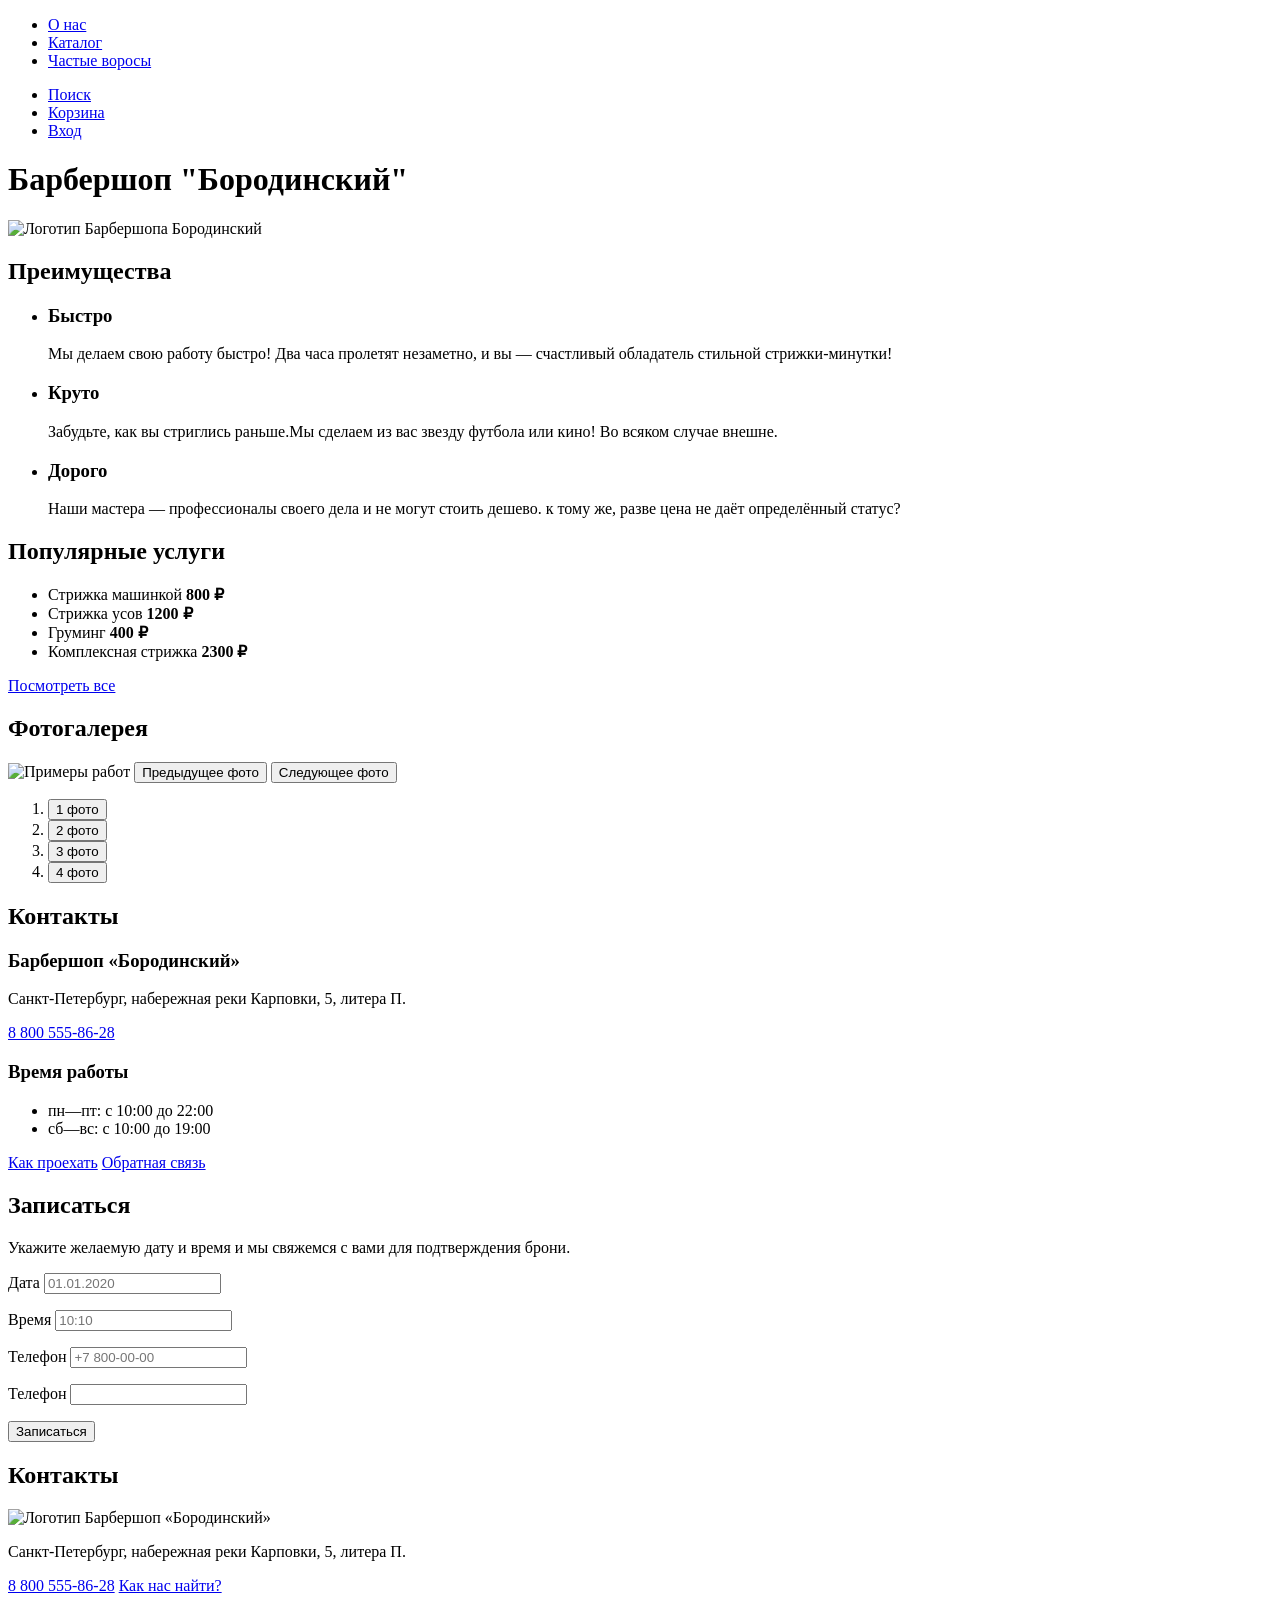
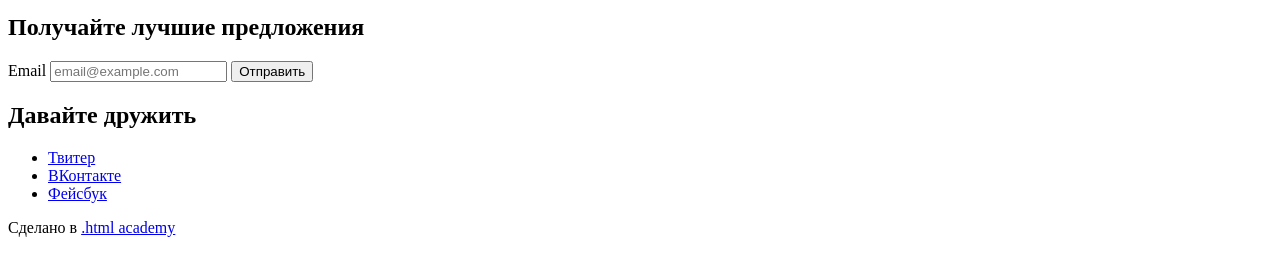
==== index.html @ afe4bad6 "Разметка футера" ====
<!DOCTYPE html>
<html lang="ru">
<head>
    <meta charset="UTF-8">
    <meta name="viewport" content="width=device-width, initial-scale=1.0">
    <title>Барбершоп "Бородинский"</title>
</head>
<body>
    <header class="page-header">
        <nav class="navigation">
            <ul class="navigation-list">
               <li class="navigation-item">
                <a class="navigation-link" href="about.html">О нас</a>
               </li>
                <li class="navigation-item">
                <a class="navigation-link" href="catalog.html">Каталог</a>
               </li>
                <li class="navigation-item">
                <a class="navigation-link" href="faq.html">Частые воросы</a>
               </li>
            </ul>
             <ul class="navigation-list navigation-user">
               <li class="navigation-item">
                <a class="navigation-link" href="#">
                    <span class="visually-hidden">Поиск
                        </span>
                    </a>
               </li>
                <li class="navigation-item">
                <a class="navigation-link" href="#">
                    <span class="visually-hidden">Корзина</span></a>
               </li>
                <li class="navigation-item">
                <a class="navigation-link" href="#">Вход</a>
               </li>
            </ul>
        </nav>

    </header>

    <main class="main-index">
        <h1 class="visually-hidden">Барбершоп "Бородинский"</h1>
        <img src="" alt="Логотип Барбершопа Бородинский" class="logo">
        <sectin class="advantages">
            <h2 class="visually-hidden">Преимущества</h2>
            <ul class="adventages-list">
                <li class="adventages-item">
                    <h3 class="adventages-title">Быстро</h3>
                    <p class="adventages-description">Мы делаем свою работу быстро! Два часа пролетят незаметно, и вы — счастливый обладатель стильной стрижки-минутки!</p>
                </li>
                <li class="adventages-item">
                    <h3 class="adventages-title">Круто</h3>
                    <p class="adventages-description">Забудьте, как вы стриглись раньше.Мы сделаем из вас звезду футбола или кино! Во всяком случае внешне.</p>
                </li>
                <li class="adventages-item">
                    <h3 class="adventages-title">Дорого</h3>
                    <p class="adventages-description">Наши мастера — профессионалы своего дела и не могут стоить дешево. к тому же, разве цена не даёт определённый статус?</p>
                </li>
            </ul>
        </sectin>
        <section class="servise">
            <h2 class="servise-title">Популярные услуги</h2>
            <ul class="servise-list">
                <li class="servise-item">
                    <span class="servis-name">Стрижка машинкой</span>
                    <b class="servise-prise">800 ₽</b>
                </li>
                 <li class="servise-item">
                    <span class="servis-name">Стрижка усов</span>
                    <b class="servise-prise">1200 ₽</b>
                </li>
                 <li class="servise-item">
                    <span class="servis-name">Груминг</span>
                    <b class="servise-prise">400 ₽</b>
                </li>
                 <li class="servise-item">
                    <span class="servis-name">Комплексная стрижка</span>
                    <b class="servise-prise">2300 ₽</b>
                </li>
            </ul>
            <a href="#" class="button button-all">Посмотреть все</a> 
        </section>
        <section class="galery">
            <h2 class="galery-title">Фотогалерея</h2>
            <img src="" alt="Примеры работ" class="slider-image">
            <button class="slider-button slider-prev" type="button">
                <span class="visually-hidden">Предыдущее фото</span>
            </button>
            <button class="slider-button slider-туче" type="button">
                <span class="visually-hidden">Следующее фото</span>
            </button>
            <ol class="slider-paginarion">
                <li class="slider-pagination-item">
                <button class="slider-pagination-button slider-pagination-button-current" type="button">
                    <span class="visualy-hidden">1 фото</span>
                </button> 
                </li>
                 <li class="slider-pagination-item">
                <button class="slider-pagination-button" type="button">
                    <span class="visualy-hidden">2 фото</span>
                </button> 
                </li>
                 <li class="slider-pagination-item">
                <button class="slider-pagination-button" type="button">
                    <span class="visualy-hidden">3 фото</span>
                </button> 
                </li>
                 <li class="slider-pagination-item">
                <button class="slider-pagination-button" type="button">
                    <span class="visualy-hidden">4 фото</span>
                </button> 
                </li>
            </ol>
        </section>
        <sectiom class="contacts">
            <h2 class="contacts-title">Контакты</h2>
            <h3 class="contact-subtitle">Барбершоп «Бородинский»</h3>
            <adress class="contacts-adress">
            <p class="contacts-adress-text">Санкт-Петербург, набережная реки Карповки, 5, литера П.</p>
            <a href="tel:88005558628" class="contacts-phone">8 800 555-86-28</a>
            </adress>
            <h3 class="contacts-subtitle">Время работы</h3>
            <ul class="contacts-schedule">
                <li class="contacts-schedule-item">пн—пт: с 10:00 до 22:00</li>
                <li class="contacts-schedule-item">сб—вс: с 10:00 до 19:00</li>
            </ul>
            <a href="#" class="button">Как проехать</a>
            <a href="#" class="button button-feedbeck">Обратная связь</a>
        </sectiom>
        <secrion class="appointment">
            <h2 class="appointment-title">Записаться</h2>
            <p>Укажите желаемую дату и время и мы свяжемся с вами для подтверждения брони.</p>
            <form action="https://echo.htmlacademy.ru/" class="appointment-form" method="post">
                <p class="appointment-form-date">
                <label for="appointment-date">Дата</label>
                    <input type="text" id="appointment-date" name="appointment-date" placeholder="01.01.2020">
               </p>
                <p class="appointment-form-time">
                <label for="appointment-time">Время</label>
                    <input type="text" id="appointment-time" name="appointment-time" placeholder="10:10">
               </p>
                <p class="appointment-form-phone">
                <label for="appointment-phone">Телефон</label>
                    <input type="text" id="appointment-phone" name="appointment-phone" placeholder="+7 800-00-00">
               </p>
               <p class="appointment-form-name">
                <label for="appointment-name">Телефон</label>
                    <input type="text" id="appointment-name" name="appointment-name">
               </p>
                    <button class="button" tipe="submit">Записаться</button>
            </form>
        </secrion>
    </main>
    <footer class="page-footer">
        <section class="footer-contacts">
            <h2 class="visually-hidden">Контакты</h2>
            <img src="" alt="Логотип Барбершоп «Бородинский»" class="footer-contacts-logo">
             <adress class="footer-contacts-adress">
            <p class="footer-contacts-adress-text">Санкт-Петербург, набережная реки Карповки, 5, литера П.</p>
            <a href="tel:88005558628" class="footer-contacts-phone">8 800 555-86-28</a>
            </adress>
            <a href="#" class="footer-contacts-map-link">Как нас найти?</a>
        </section>
        <section class="newsletter">
            <h2 class="page-footer-title">Получайте лучшие предложения</h2>
            <form action="https://echo.htmlacademy.ru/" class="newsletter-form" method="post">
                <label class="newsletter-email">Email</label>
                <input type="email" class="field" placeholder="email@example.com" name="newsletter-email" id="newsletter-email" required>
                <button class="button newsletter-button" type="submit">
                    <span class="visualy-hidden">Отправить</span>
                </button> 
            </form>
        </section>
        <section class="footer-social">
            <h2 class="page-footer-title">Давайте дружить</h2>
            <ul class="footer-social-list">
                <li class="footer-social-item">
                    <a href="https://twitter.com/htmlacademy_ru" class="button">
                        <span class="visually-hidden">Твитер</span>
                    </a>
                </li>
                 <li class="footer-social-item">
                    <a href="https://vk.com/htmlacademy" class="button">
                        <span class="visually-hidden">ВКонтакте</span>
                    </a>
                </li>
                 <li class="footer-social-item">
                    <a href="https://www.facebook.com/htmlacademy" class="button">
                        <span class="visually-hidden">Фейсбук</span>
                    </a>
                </li>
            </ul>
            <p class="about-text"> Сделано в <a class="htmlacademy-link" href="https://htmlacademy.ru">.html academy</a></p>
        </section>
    </footer>
    
</body>
</html>
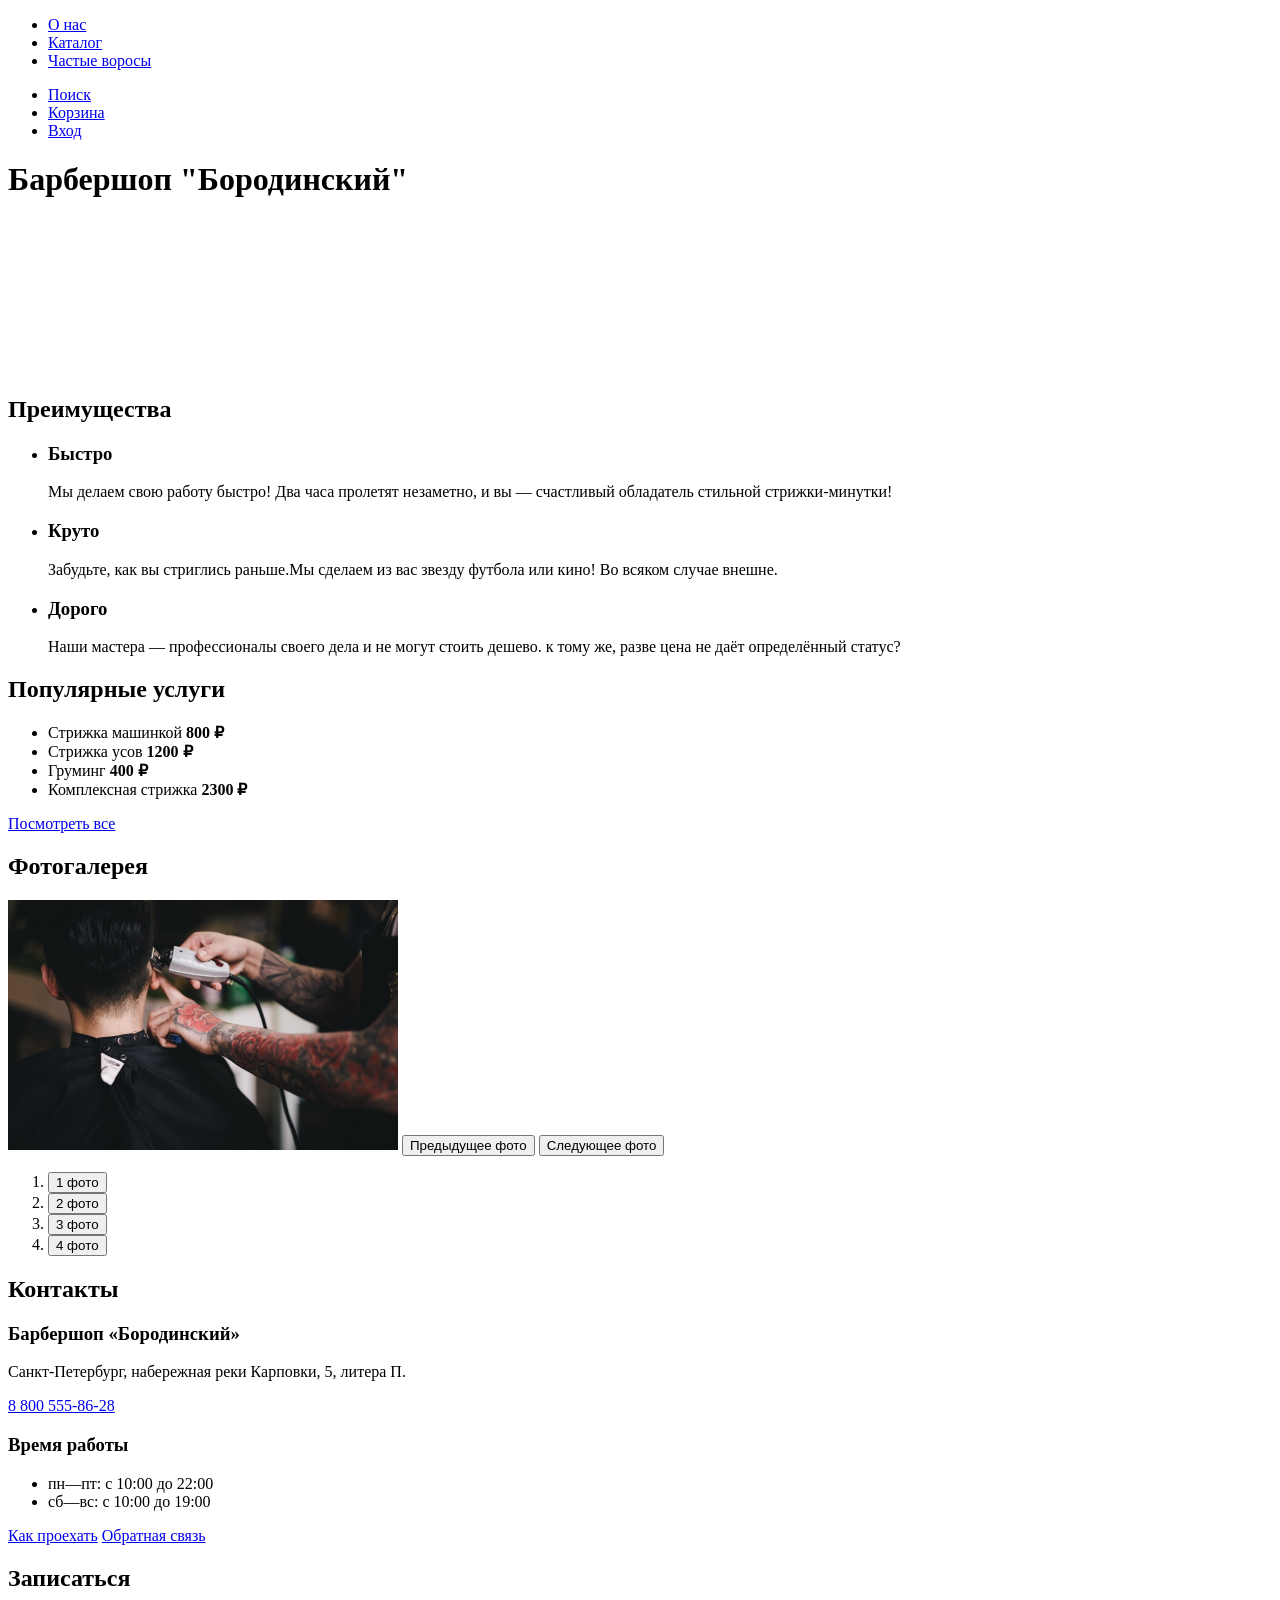
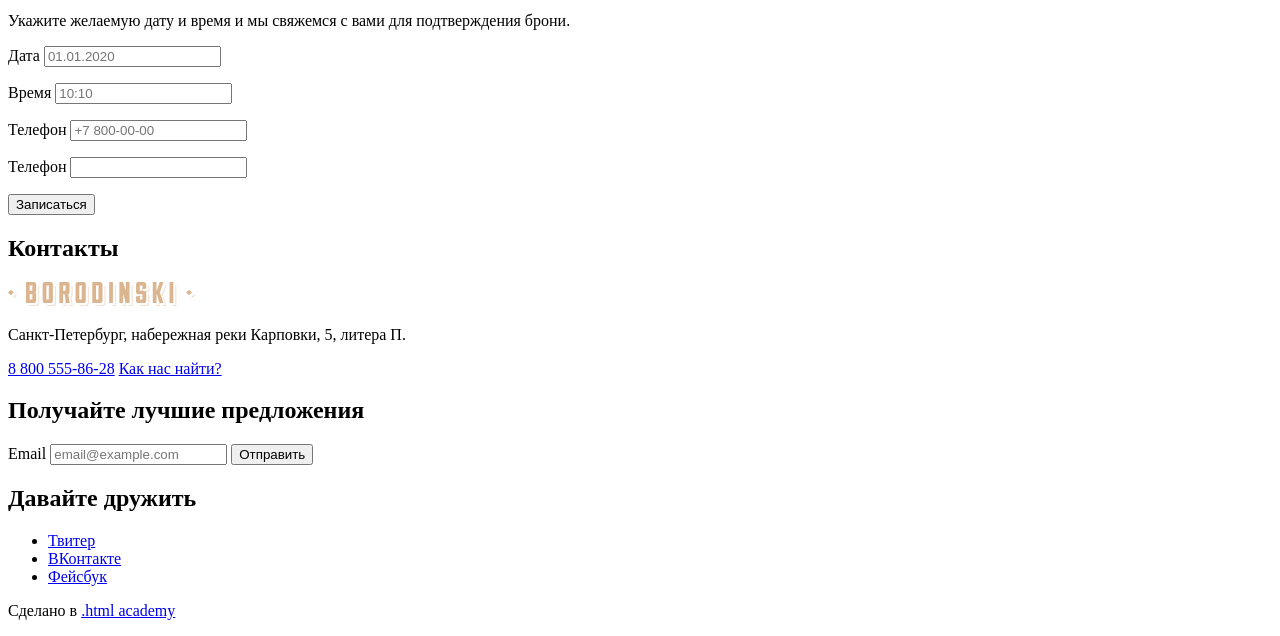
==== commit ce214d74: "Добавление изображений" ====
--- a/index.html
+++ b/index.html
@@ -1,198 +1,270 @@
-<!DOCTYPE html>
+<!doctype html>
 <html lang="ru">
-<head>
-    <meta charset="UTF-8">
-    <meta name="viewport" content="width=device-width, initial-scale=1.0">
+  <head>
+    <meta charset="UTF-8" />
+    <meta name="viewport" content="width=device-width, initial-scale=1.0" />
     <title>Барбершоп "Бородинский"</title>
-</head>
-<body>
+  </head>
+  <body>
     <header class="page-header">
-        <nav class="navigation">
-            <ul class="navigation-list">
-               <li class="navigation-item">
-                <a class="navigation-link" href="about.html">О нас</a>
-               </li>
-                <li class="navigation-item">
-                <a class="navigation-link" href="catalog.html">Каталог</a>
-               </li>
-                <li class="navigation-item">
-                <a class="navigation-link" href="faq.html">Частые воросы</a>
-               </li>
-            </ul>
-             <ul class="navigation-list navigation-user">
-               <li class="navigation-item">
-                <a class="navigation-link" href="#">
-                    <span class="visually-hidden">Поиск
-                        </span>
-                    </a>
-               </li>
-                <li class="navigation-item">
-                <a class="navigation-link" href="#">
-                    <span class="visually-hidden">Корзина</span></a>
-               </li>
-                <li class="navigation-item">
-                <a class="navigation-link" href="#">Вход</a>
-               </li>
-            </ul>
-        </nav>
-
+      <nav class="navigation">
+        <ul class="navigation-list">
+          <li class="navigation-item">
+            <a class="navigation-link" href="about.html">О нас</a>
+          </li>
+          <li class="navigation-item">
+            <a class="navigation-link" href="catalog.html">Каталог</a>
+          </li>
+          <li class="navigation-item">
+            <a class="navigation-link" href="faq.html">Частые воросы</a>
+          </li>
+        </ul>
+        <ul class="navigation-list navigation-user">
+          <li class="navigation-item">
+            <a class="navigation-link" href="#">
+              <span class="visually-hidden">Поиск </span>
+            </a>
+          </li>
+          <li class="navigation-item">
+            <a class="navigation-link" href="#">
+              <span class="visually-hidden">Корзина</span></a
+            >
+          </li>
+          <li class="navigation-item">
+            <a class="navigation-link" href="#">Вход</a>
+          </li>
+        </ul>
+      </nav>
     </header>
 
     <main class="main-index">
-        <h1 class="visually-hidden">Барбершоп "Бородинский"</h1>
-        <img src="" alt="Логотип Барбершопа Бородинский" class="logo">
-        <sectin class="advantages">
-            <h2 class="visually-hidden">Преимущества</h2>
-            <ul class="adventages-list">
-                <li class="adventages-item">
-                    <h3 class="adventages-title">Быстро</h3>
-                    <p class="adventages-description">Мы делаем свою работу быстро! Два часа пролетят незаметно, и вы — счастливый обладатель стильной стрижки-минутки!</p>
-                </li>
-                <li class="adventages-item">
-                    <h3 class="adventages-title">Круто</h3>
-                    <p class="adventages-description">Забудьте, как вы стриглись раньше.Мы сделаем из вас звезду футбола или кино! Во всяком случае внешне.</p>
-                </li>
-                <li class="adventages-item">
-                    <h3 class="adventages-title">Дорого</h3>
-                    <p class="adventages-description">Наши мастера — профессионалы своего дела и не могут стоить дешево. к тому же, разве цена не даёт определённый статус?</p>
-                </li>
-            </ul>
-        </sectin>
-        <section class="servise">
-            <h2 class="servise-title">Популярные услуги</h2>
-            <ul class="servise-list">
-                <li class="servise-item">
-                    <span class="servis-name">Стрижка машинкой</span>
-                    <b class="servise-prise">800 ₽</b>
-                </li>
-                 <li class="servise-item">
-                    <span class="servis-name">Стрижка усов</span>
-                    <b class="servise-prise">1200 ₽</b>
-                </li>
-                 <li class="servise-item">
-                    <span class="servis-name">Груминг</span>
-                    <b class="servise-prise">400 ₽</b>
-                </li>
-                 <li class="servise-item">
-                    <span class="servis-name">Комплексная стрижка</span>
-                    <b class="servise-prise">2300 ₽</b>
-                </li>
-            </ul>
-            <a href="#" class="button button-all">Посмотреть все</a> 
-        </section>
-        <section class="galery">
-            <h2 class="galery-title">Фотогалерея</h2>
-            <img src="" alt="Примеры работ" class="slider-image">
-            <button class="slider-button slider-prev" type="button">
-                <span class="visually-hidden">Предыдущее фото</span>
-            </button>
-            <button class="slider-button slider-туче" type="button">
-                <span class="visually-hidden">Следующее фото</span>
-            </button>
-            <ol class="slider-paginarion">
-                <li class="slider-pagination-item">
-                <button class="slider-pagination-button slider-pagination-button-current" type="button">
-                    <span class="visualy-hidden">1 фото</span>
-                </button> 
-                </li>
-                 <li class="slider-pagination-item">
-                <button class="slider-pagination-button" type="button">
-                    <span class="visualy-hidden">2 фото</span>
-                </button> 
-                </li>
-                 <li class="slider-pagination-item">
-                <button class="slider-pagination-button" type="button">
-                    <span class="visualy-hidden">3 фото</span>
-                </button> 
-                </li>
-                 <li class="slider-pagination-item">
-                <button class="slider-pagination-button" type="button">
-                    <span class="visualy-hidden">4 фото</span>
-                </button> 
-                </li>
-            </ol>
-        </section>
-        <sectiom class="contacts">
-            <h2 class="contacts-title">Контакты</h2>
-            <h3 class="contact-subtitle">Барбершоп «Бородинский»</h3>
-            <adress class="contacts-adress">
-            <p class="contacts-adress-text">Санкт-Петербург, набережная реки Карповки, 5, литера П.</p>
-            <a href="tel:88005558628" class="contacts-phone">8 800 555-86-28</a>
-            </adress>
-            <h3 class="contacts-subtitle">Время работы</h3>
-            <ul class="contacts-schedule">
-                <li class="contacts-schedule-item">пн—пт: с 10:00 до 22:00</li>
-                <li class="contacts-schedule-item">сб—вс: с 10:00 до 19:00</li>
-            </ul>
-            <a href="#" class="button">Как проехать</a>
-            <a href="#" class="button button-feedbeck">Обратная связь</a>
-        </sectiom>
-        <secrion class="appointment">
-            <h2 class="appointment-title">Записаться</h2>
-            <p>Укажите желаемую дату и время и мы свяжемся с вами для подтверждения брони.</p>
-            <form action="https://echo.htmlacademy.ru/" class="appointment-form" method="post">
-                <p class="appointment-form-date">
-                <label for="appointment-date">Дата</label>
-                    <input type="text" id="appointment-date" name="appointment-date" placeholder="01.01.2020">
-               </p>
-                <p class="appointment-form-time">
-                <label for="appointment-time">Время</label>
-                    <input type="text" id="appointment-time" name="appointment-time" placeholder="10:10">
-               </p>
-                <p class="appointment-form-phone">
-                <label for="appointment-phone">Телефон</label>
-                    <input type="text" id="appointment-phone" name="appointment-phone" placeholder="+7 800-00-00">
-               </p>
-               <p class="appointment-form-name">
-                <label for="appointment-name">Телефон</label>
-                    <input type="text" id="appointment-name" name="appointment-name">
-               </p>
-                    <button class="button" tipe="submit">Записаться</button>
-            </form>
-        </secrion>
+      <h1 class="visually-hidden">Барбершоп "Бородинский"</h1>
+      <img
+        src="/images/logo-full.svg"
+        width="367"
+        height="152"
+        alt="Логотип Барбершопа Бородинский"
+        class="logo"
+      />
+      <section class="advantages">
+        <h2 class="visually-hidden">Преимущества</h2>
+        <ul class="adventages-list">
+          <li class="adventages-item">
+            <h3 class="adventages-title">Быстро</h3>
+            <p class="adventages-description">
+              Мы делаем свою работу быстро! Два часа пролетят незаметно, и вы —
+              счастливый обладатель стильной стрижки-минутки!
+            </p>
+          </li>
+          <li class="adventages-item">
+            <h3 class="adventages-title">Круто</h3>
+            <p class="adventages-description">
+              Забудьте, как вы стриглись раньше.Мы сделаем из вас звезду футбола
+              или кино! Во всяком случае внешне.
+            </p>
+          </li>
+          <li class="adventages-item">
+            <h3 class="adventages-title">Дорого</h3>
+            <p class="adventages-description">
+              Наши мастера — профессионалы своего дела и не могут стоить дешево.
+              к тому же, разве цена не даёт определённый статус?
+            </p>
+          </li>
+        </ul>
+      </section>
+      <section class="servise">
+        <h2 class="servise-title">Популярные услуги</h2>
+        <ul class="servise-list">
+          <li class="servise-item">
+            <span class="servis-name">Стрижка машинкой</span>
+            <b class="servise-prise">800 ₽</b>
+          </li>
+          <li class="servise-item">
+            <span class="servis-name">Стрижка усов</span>
+            <b class="servise-prise">1200 ₽</b>
+          </li>
+          <li class="servise-item">
+            <span class="servis-name">Груминг</span>
+            <b class="servise-prise">400 ₽</b>
+          </li>
+          <li class="servise-item">
+            <span class="servis-name">Комплексная стрижка</span>
+            <b class="servise-prise">2300 ₽</b>
+          </li>
+        </ul>
+        <a href="#" class="button button-all">Посмотреть все</a>
+      </section>
+      <section class="galery">
+        <h2 class="galery-title">Фотогалерея</h2>
+        <img
+          src="/images/gallery.jpg"
+          width="390"
+          height="250"
+          alt="Примеры работ"
+          class="slider-image"
+        />
+        <button class="slider-button slider-prev" type="button">
+          <span class="visually-hidden">Предыдущее фото</span>
+        </button>
+        <button class="slider-button slider-туче" type="button">
+          <span class="visually-hidden">Следующее фото</span>
+        </button>
+        <ol class="slider-paginarion">
+          <li class="slider-pagination-item">
+            <button
+              class="slider-pagination-button slider-pagination-button-current"
+              type="button"
+            >
+              <span class="visually-hidden">1 фото</span>
+            </button>
+          </li>
+          <li class="slider-pagination-item">
+            <button class="slider-pagination-button" type="button">
+              <span class="visually-hidden">2 фото</span>
+            </button>
+          </li>
+          <li class="slider-pagination-item">
+            <button class="slider-pagination-button" type="button">
+              <span class="visually-hidden">3 фото</span>
+            </button>
+          </li>
+          <li class="slider-pagination-item">
+            <button class="slider-pagination-button" type="button">
+              <span class="visually-hidden">4 фото</span>
+            </button>
+          </li>
+        </ol>
+      </section>
+      <section class="contacts">
+        <h2 class="contacts-title">Контакты</h2>
+        <h3 class="contact-subtitle">Барбершоп «Бородинский»</h3>
+        <adress class="contacts-adress">
+          <p class="contacts-adress-text">
+            Санкт-Петербург, набережная реки Карповки, 5, литера П.
+          </p>
+          <a href="tel:88005558628" class="contacts-phone">8 800 555-86-28</a>
+        </adress>
+        <h3 class="contacts-subtitle">Время работы</h3>
+        <ul class="contacts-schedule">
+          <li class="contacts-schedule-item">пн—пт: с 10:00 до 22:00</li>
+          <li class="contacts-schedule-item">сб—вс: с 10:00 до 19:00</li>
+        </ul>
+        <a href="#" class="button">Как проехать</a>
+        <a href="#" class="button button-feedbeck">Обратная связь</a>
+      </section>
+      <section class="appointment">
+        <h2 class="appointment-title">Записаться</h2>
+        <p>
+          Укажите желаемую дату и время и мы свяжемся с вами для подтверждения
+          брони.
+        </p>
+        <form
+          action="https://echo.htmlacademy.ru/"
+          class="appointment-form"
+          method="post"
+        >
+          <p class="appointment-form-date">
+            <label for="appointment-date">Дата</label>
+            <input
+              type="text"
+              id="appointment-date"
+              name="appointment-date"
+              placeholder="01.01.2020"
+            />
+          </p>
+          <p class="appointment-form-time">
+            <label for="appointment-time">Время</label>
+            <input
+              type="text"
+              id="appointment-time"
+              name="appointment-time"
+              placeholder="10:10"
+            />
+          </p>
+          <p class="appointment-form-phone">
+            <label for="appointment-phone">Телефон</label>
+            <input
+              type="text"
+              id="appointment-phone"
+              name="appointment-phone"
+              placeholder="+7 800-00-00"
+            />
+          </p>
+          <p class="appointment-form-name">
+            <label for="appointment-name">Телефон</label>
+            <input type="text" id="appointment-name" name="appointment-name" />
+          </p>
+          <button class="button" tipe="submit">Записаться</button>
+        </form>
+      </section>
     </main>
     <footer class="page-footer">
-        <section class="footer-contacts">
-            <h2 class="visually-hidden">Контакты</h2>
-            <img src="" alt="Логотип Барбершоп «Бородинский»" class="footer-contacts-logo">
-             <adress class="footer-contacts-adress">
-            <p class="footer-contacts-adress-text">Санкт-Петербург, набережная реки Карповки, 5, литера П.</p>
-            <a href="tel:88005558628" class="footer-contacts-phone">8 800 555-86-28</a>
-            </adress>
-            <a href="#" class="footer-contacts-map-link">Как нас найти?</a>
-        </section>
-        <section class="newsletter">
-            <h2 class="page-footer-title">Получайте лучшие предложения</h2>
-            <form action="https://echo.htmlacademy.ru/" class="newsletter-form" method="post">
-                <label class="newsletter-email">Email</label>
-                <input type="email" class="field" placeholder="email@example.com" name="newsletter-email" id="newsletter-email" required>
-                <button class="button newsletter-button" type="submit">
-                    <span class="visualy-hidden">Отправить</span>
-                </button> 
-            </form>
-        </section>
-        <section class="footer-social">
-            <h2 class="page-footer-title">Давайте дружить</h2>
-            <ul class="footer-social-list">
-                <li class="footer-social-item">
-                    <a href="https://twitter.com/htmlacademy_ru" class="button">
-                        <span class="visually-hidden">Твитер</span>
-                    </a>
-                </li>
-                 <li class="footer-social-item">
-                    <a href="https://vk.com/htmlacademy" class="button">
-                        <span class="visually-hidden">ВКонтакте</span>
-                    </a>
-                </li>
-                 <li class="footer-social-item">
-                    <a href="https://www.facebook.com/htmlacademy" class="button">
-                        <span class="visually-hidden">Фейсбук</span>
-                    </a>
-                </li>
-            </ul>
-            <p class="about-text"> Сделано в <a class="htmlacademy-link" href="https://htmlacademy.ru">.html academy</a></p>
-        </section>
+      <section class="footer-contacts">
+        <h2 class="visually-hidden">Контакты</h2>
+        <img
+          src="/images/logo-short-light.svg"
+          width="187"
+          height="24"
+          alt="Логотип Барбершоп «Бородинский»"
+          class="footer-contacts-logo"
+        />
+        <adress class="footer-contacts-adress">
+          <p class="footer-contacts-adress-text">
+            Санкт-Петербург, набережная реки Карповки, 5, литера П.
+          </p>
+          <a href="tel:88005558628" class="footer-contacts-phone"
+            >8 800 555-86-28</a
+          >
+        </adress>
+        <a href="#" class="footer-contacts-map-link">Как нас найти?</a>
+      </section>
+      <section class="newsletter">
+        <h2 class="page-footer-title">Получайте лучшие предложения</h2>
+        <form
+          action="https://echo.htmlacademy.ru/"
+          class="newsletter-form"
+          method="post"
+        >
+          <label class="newsletter-email">Email</label>
+          <input
+            type="email"
+            class="field"
+            placeholder="email@example.com"
+            name="newsletter-email"
+            id="newsletter-email"
+            required
+          />
+          <button class="button newsletter-button" type="submit">
+            <span class="visually-hidden">Отправить</span>
+          </button>
+        </form>
+      </section>
+      <section class="footer-social">
+        <h2 class="page-footer-title">Давайте дружить</h2>
+        <ul class="footer-social-list">
+          <li class="footer-social-item">
+            <a href="https://twitter.com/htmlacademy_ru" class="button">
+              <span class="visually-hidden">Твитер</span>
+            </a>
+          </li>
+          <li class="footer-social-item">
+            <a href="https://vk.com/htmlacademy" class="button">
+              <span class="visually-hidden">ВКонтакте</span>
+            </a>
+          </li>
+          <li class="footer-social-item">
+            <a href="https://www.facebook.com/htmlacademy" class="button">
+              <span class="visually-hidden">Фейсбук</span>
+            </a>
+          </li>
+        </ul>
+        <p class="about-text">
+          Сделано в
+          <a class="htmlacademy-link" href="https://htmlacademy.ru"
+            >.html academy</a
+          >
+        </p>
+      </section>
     </footer>
-    
-</body>
-</html>+  </body>
+</html>
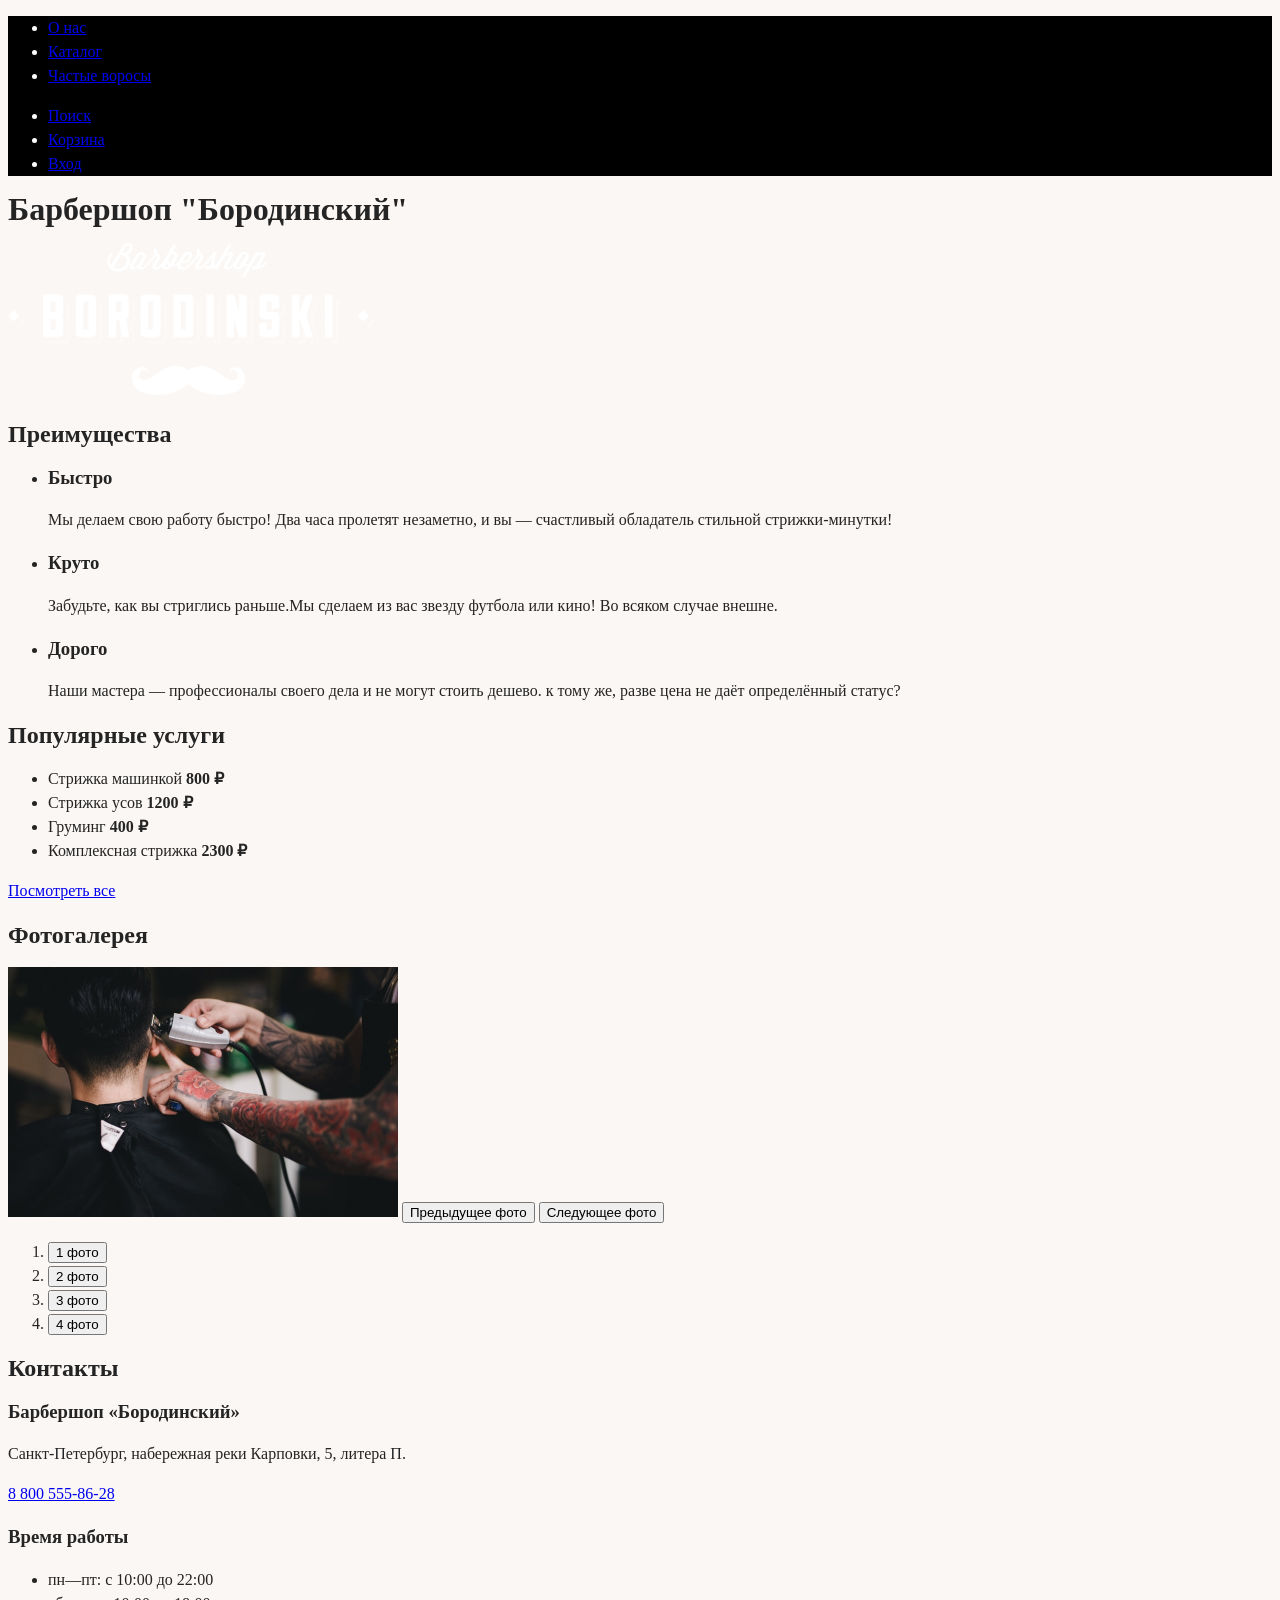
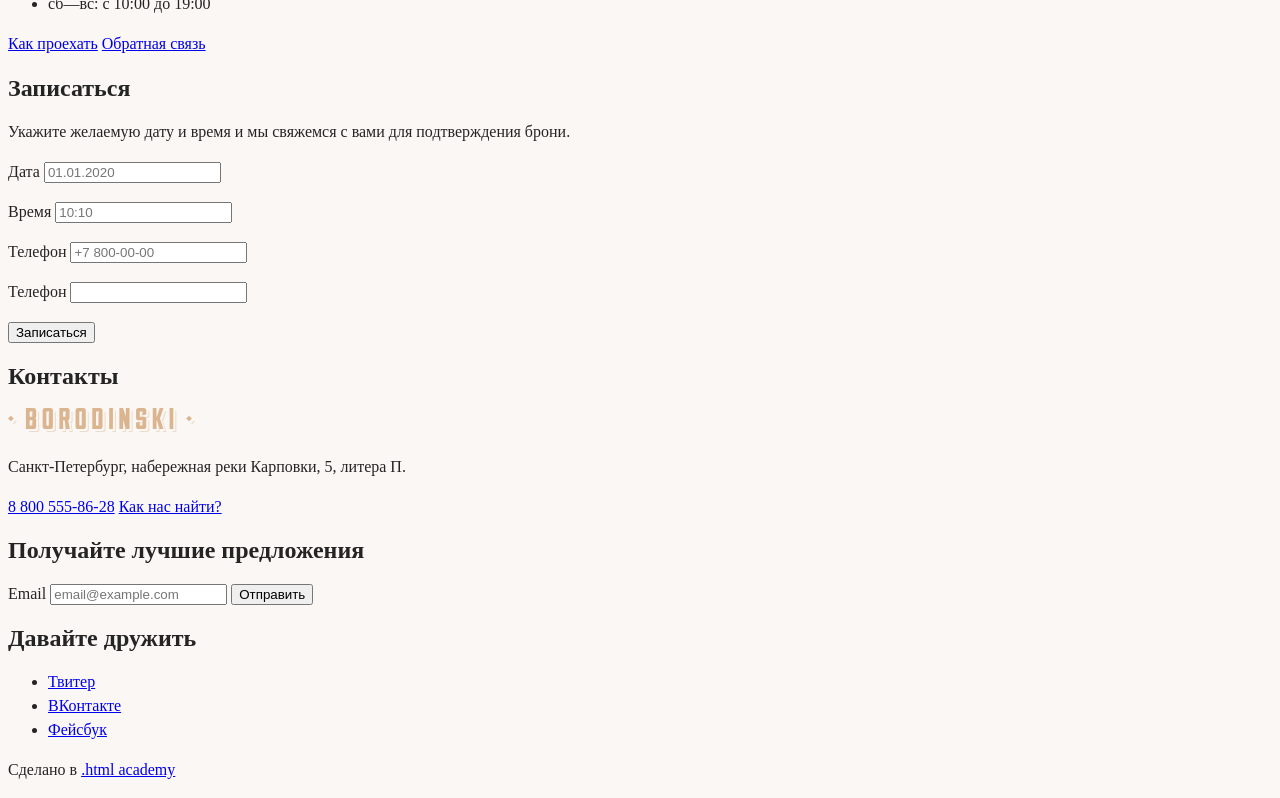
==== commit 8e3603e0: "Подключение шрифтов" ====
--- a/index.html
+++ b/index.html
@@ -4,6 +4,7 @@
     <meta charset="UTF-8" />
     <meta name="viewport" content="width=device-width, initial-scale=1.0" />
     <title>Барбершоп "Бородинский"</title>
+    <link rel="stylesheet" href="styles/style.css">
   </head>
   <body>
     <header class="page-header">
@@ -40,7 +41,7 @@
     <main class="main-index">
       <h1 class="visually-hidden">Барбершоп "Бородинский"</h1>
       <img
-        src="/images/logo-full.svg"
+        src="images/logo-full.svg"
         width="367"
         height="152"
         alt="Логотип Барбершопа Бородинский"
@@ -97,7 +98,7 @@
       <section class="galery">
         <h2 class="galery-title">Фотогалерея</h2>
         <img
-          src="/images/gallery.jpg"
+          src="images/gallery.jpg"
           width="390"
           height="250"
           alt="Примеры работ"
@@ -202,7 +203,7 @@
       <section class="footer-contacts">
         <h2 class="visually-hidden">Контакты</h2>
         <img
-          src="/images/logo-short-light.svg"
+          src="images/logo-short-light.svg"
           width="187"
           height="24"
           alt="Логотип Барбершоп «Бородинский»"
--- a/styles/style.css
+++ b/styles/style.css
@@ -0,0 +1,58 @@
+@font-face {
+  font-family: "PT Sans";
+  font-style: normal;
+  font-weight: 400;
+  src: url("../fonts/pt-sans-regular.woff2") format("woff2");
+  font-display: swap;
+}
+
+@font-face {
+  font-family: "PT Sans";
+  font-style: normal;
+  font-weight: 700;
+  src: url("../fonts/pt-sans-bold.woff2") format("woff2");
+  font-display: swap;
+}
+
+@font-face {
+  font-family: "PT Sans";
+  font-style: italic;
+  font-weight: 400;
+  src: url("../fonts/pt-sans-Italic.woff2") format("woff2");
+  font-display: swap;
+}
+
+@font-face {
+  font-family: "PT Sans";
+  font-style: italic;
+  font-weight: 700;
+  src: url("../fonts/pt-sans-boldItalic.woff2") format("woff2");
+  font-display: swap;
+}
+
+@font-face {
+  font-family: "PT Sans Narrow";
+  font-style: normal;
+  font-weight: 700;
+  src: url(../fonts/pt-sans-narrow-bold.woff2) format("woff2");
+  font-display: swap;
+}
+
+body {
+  font-family: "PT Sans" sans-serif;
+  font-size: 16px;
+  line-height: 24px;
+  color: #242424;
+  background-color: #fbf7f4;
+}
+
+.page-header {
+  color: #ffffff;
+  background-color: #000000;
+}
+
+.navifation_link {
+font-family: "PT Sans Narrow", sans-serif;
+line-height: 22px;
+}
+
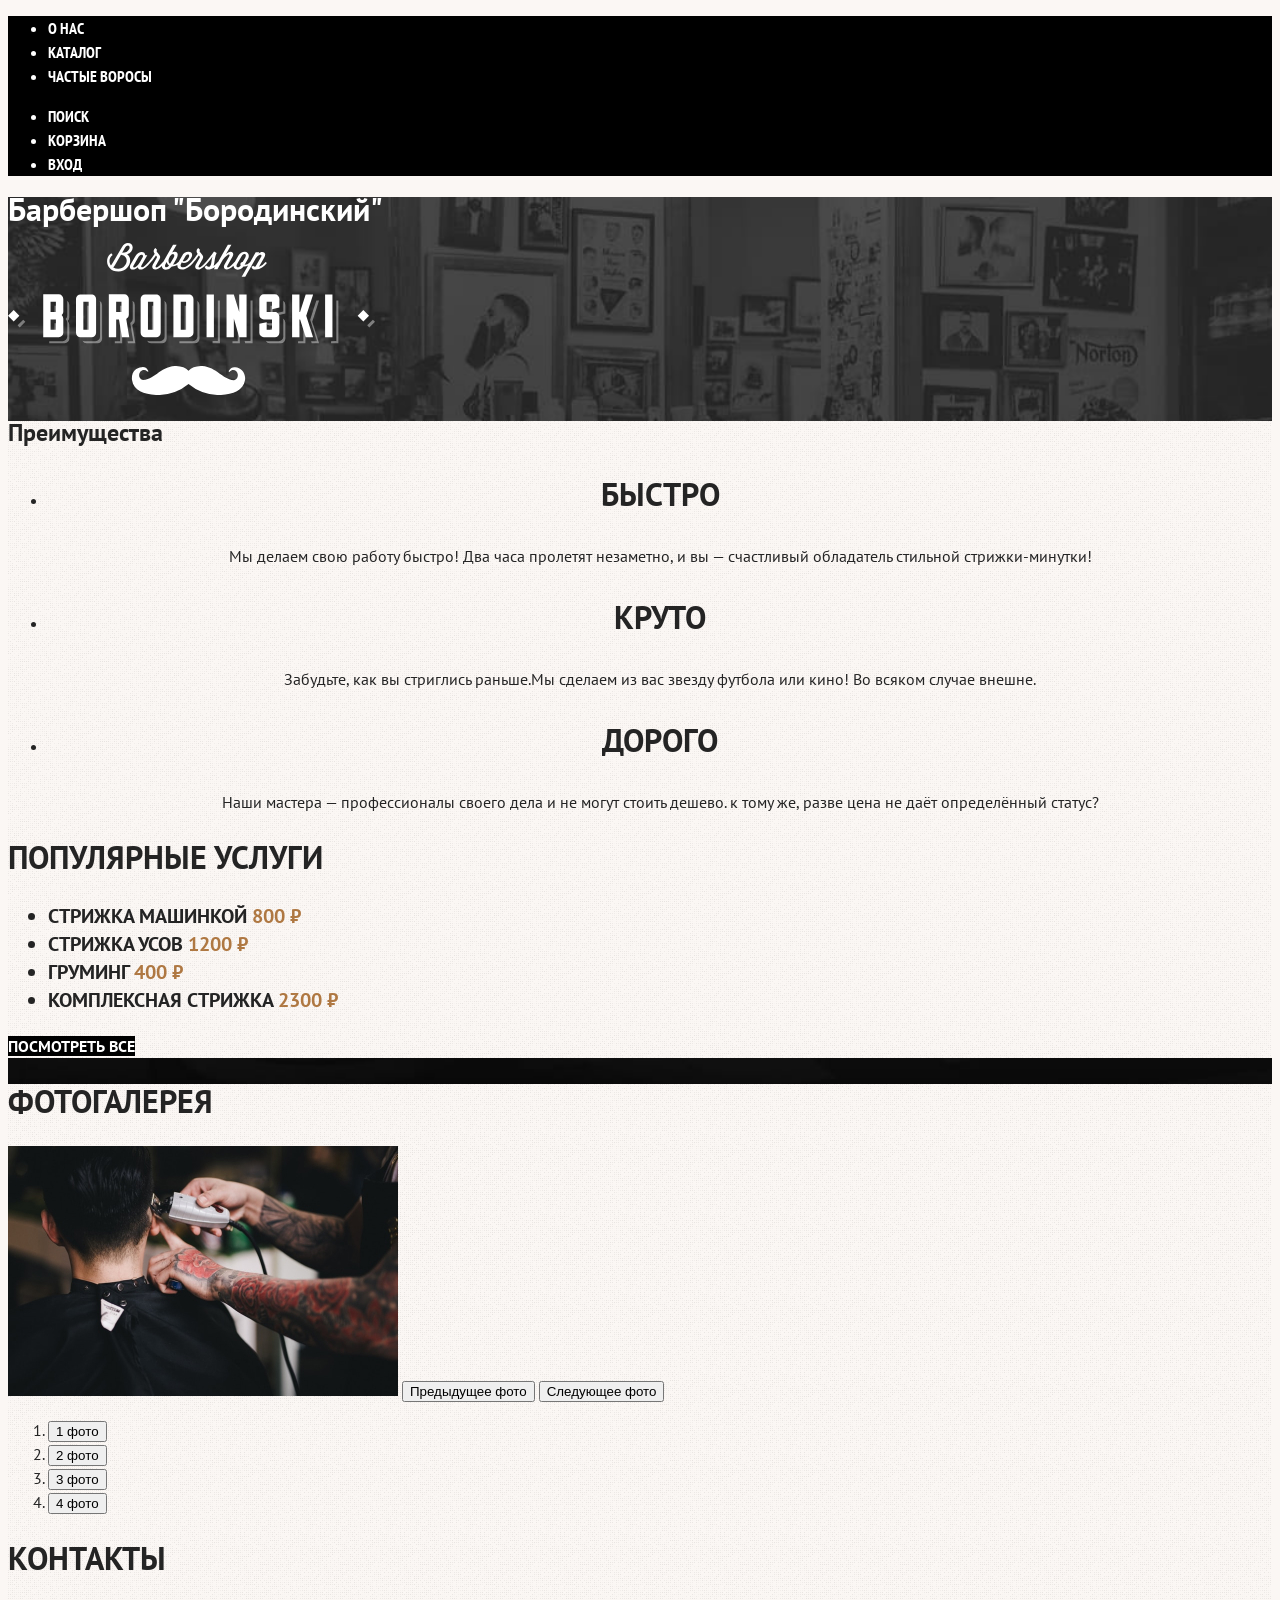
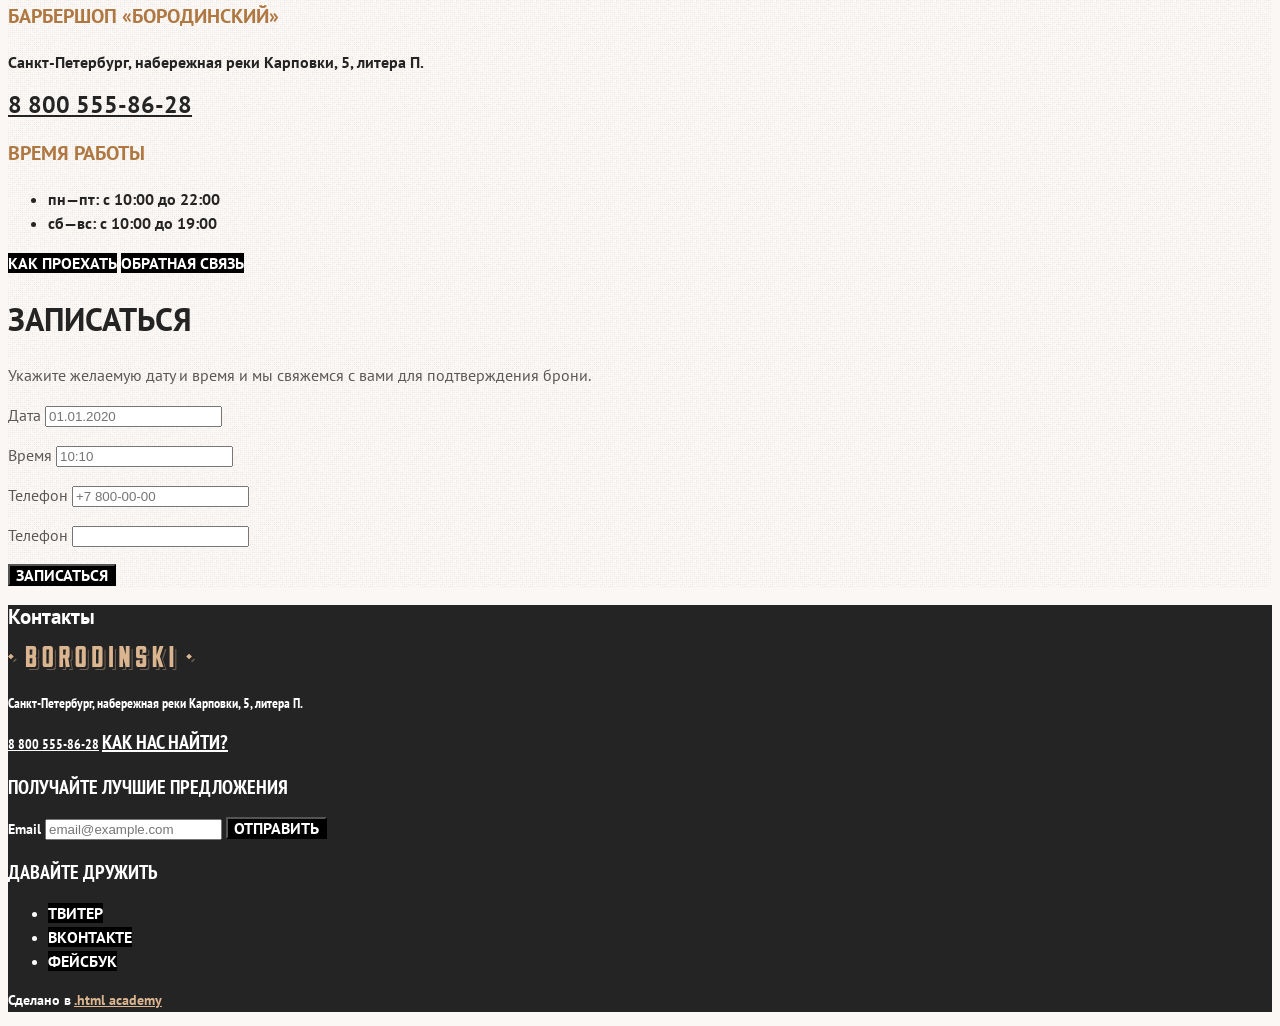
==== commit 544b9106: "Исправление ошибок и загрузка стилей для страниц" ====
--- a/index.html
+++ b/index.html
@@ -47,7 +47,7 @@
         alt="Логотип Барбершопа Бородинский"
         class="logo"
       />
-      <section class="advantages">
+      <div class="index-collumns">
         <h2 class="visually-hidden">Преимущества</h2>
         <ul class="adventages-list">
           <li class="adventages-item">
@@ -73,28 +73,30 @@
           </li>
         </ul>
       </section>
-      <section class="servise">
-        <h2 class="servise-title">Популярные услуги</h2>
-        <ul class="servise-list">
-          <li class="servise-item">
+      <section class="servises">
+        <h2 class="servises-title">Популярные услуги</h2>
+        <ul class="servises-list">
+          <li class="servises-item">
             <span class="servis-name">Стрижка машинкой</span>
-            <b class="servise-prise">800 ₽</b>
-          </li>
-          <li class="servise-item">
+            <b class="servises-prise">800 ₽</b>
+          </li>
+          <li class="servises-item">
             <span class="servis-name">Стрижка усов</span>
-            <b class="servise-prise">1200 ₽</b>
-          </li>
-          <li class="servise-item">
+            <b class="servises-prise">1200 ₽</b>
+          </li>
+          <li class="servises-item">
             <span class="servis-name">Груминг</span>
-            <b class="servise-prise">400 ₽</b>
-          </li>
-          <li class="servise-item">
+            <b class="servises-prise">400 ₽</b>
+          </li>
+          <li class="servises-item">
             <span class="servis-name">Комплексная стрижка</span>
-            <b class="servise-prise">2300 ₽</b>
+            <b class="servises-prise">2300 ₽</b>
           </li>
         </ul>
         <a href="#" class="button button-all">Посмотреть все</a>
       </section>
+      </div>
+      <div class="index-collumns">
       <section class="galery">
         <h2 class="galery-title">Фотогалерея</h2>
         <img
@@ -145,7 +147,7 @@
           </p>
           <a href="tel:88005558628" class="contacts-phone">8 800 555-86-28</a>
         </adress>
-        <h3 class="contacts-subtitle">Время работы</h3>
+        <h3 class="contact-subtitle">Время работы</h3>
         <ul class="contacts-schedule">
           <li class="contacts-schedule-item">пн—пт: с 10:00 до 22:00</li>
           <li class="contacts-schedule-item">сб—вс: с 10:00 до 19:00</li>
@@ -155,7 +157,7 @@
       </section>
       <section class="appointment">
         <h2 class="appointment-title">Записаться</h2>
-        <p>
+        <p class="appoiment-text">
           Укажите желаемую дату и время и мы свяжемся с вами для подтверждения
           брони.
         </p>
@@ -198,6 +200,7 @@
           <button class="button" tipe="submit">Записаться</button>
         </form>
       </section>
+      </div>
     </main>
     <footer class="page-footer">
       <section class="footer-contacts">
--- a/styles/style.css
+++ b/styles/style.css
@@ -34,12 +34,12 @@
   font-family: "PT Sans Narrow";
   font-style: normal;
   font-weight: 700;
-  src: url(../fonts/pt-sans-narrow-bold.woff2) format("woff2");
+  src: url("../fonts/pt-sans-narrow-bold.woff2") format("woff2");
   font-display: swap;
 }
 
 body {
-  font-family: "PT Sans" sans-serif;
+  font-family: "PT Sans", sans-serif;
   font-size: 16px;
   line-height: 24px;
   color: #242424;
@@ -51,8 +51,454 @@
   background-color: #000000;
 }
 
-.navifation_link {
+.navigation-link {
 font-family: "PT Sans Narrow", sans-serif;
 line-height: 22px;
-}
-
+font-weight: 700;
+text-align: center;
+color: #ffffff;
+background-color: #000000;
+text-decoration: none;
+text-transform: uppercase;
+}
+
+.main-index {
+  color: #ffffff;
+  background-color: #000000;
+  background-image: url(/images/index-bg.jpg);
+  background-size: 100% auto;
+  background-repeat: no-repeat;
+}
+
+.adventages-list {
+  text-align: center;
+}
+
+.adventages-title {
+font-family: "PT Sans Narrow" sans-serif;
+font-size: 32px;
+line-height: 35px;
+text-transform: uppercase;
+}
+
+.index-collumns {
+  color: #242424;
+  background-color: #fbf7f4;
+  background-image: url(/images/bg-noyse.png);
+}
+
+.servises {
+  text-transform: uppercase;
+}
+
+.servises-title {
+  font-size: 32px;
+  line-height: 35px;
+  font-weight: 700;
+}
+
+
+.servises-list {
+  font-size: 20px;
+  line-height: 28px;
+  font-weight: 700;
+}
+
+.servises-prise {
+  color: #AF7842;
+}
+
+.galery-title {
+  font-size: 32px;
+  line-height: 35px;
+  font-weight: 700;
+  text-transform: uppercase;
+}
+
+.contacts {
+  font-weight: 700;
+}
+
+.contacts-title {
+  font-size: 32px;
+  line-height: 35px;
+  font-weight: 700;
+  text-transform: uppercase;
+}
+
+.contacts-adress {
+font-style: normal;
+}
+.contact-subtitle {
+  font-size: 20px;
+  line-height: 28px;
+  text-transform: uppercase;
+  color: #AF7842;
+}
+
+.contacts-phone {
+  font-size: 24px;
+  line-height: 29px;
+  text-decoration-line: underline;
+  text-transform: uppercase;
+  color: #242424;
+}
+
+.appointment {
+}
+.appointment-title {
+  font-size: 32px;
+  line-height: 35px;
+  font-weight: 700;
+  text-transform: uppercase;
+}
+.appoiment-text {
+  color: #595959;
+}
+
+.appointment-form {
+  color: #595959;
+}
+
+.page-footer {
+  font-size: 14px;
+  font-weight: 700;
+  color: #ffffff;
+  background-color: #242424;
+  background-image: url(/images/bg-noyse.png);
+  background-repeat: repeat;
+}
+
+.page-footer a {
+  color: #ffffff;
+}
+
+.page-footer .htmlacademy-link {
+    color: #dbb590;
+}
+
+.footer-contacts-adress {
+  font-family: "PT Sans Narrow", sans-serif;
+}
+
+.footer-contacts-address-phone {
+  font-family: "PT Sans Narrow", sans-serif;
+  font-size: 20px;
+  line-height: 28px;
+  font-weight: 700;
+  text-decoration: underline;
+  text-transform: uppercase;
+}
+
+.footer-contacts-map-link {
+  font-family: "PT Sans Narrow", sans-serif;
+  font-size: 20px;
+  line-height: 26px;
+  font-weight: 700;
+  color: #ffffff;
+  text-decoration: underline;
+  text-transform: uppercase;
+}
+
+
+.inner-header-title {
+  font-size: 32px;
+  line-height: 35px;
+  text-transform: uppercase;
+}
+
+
+
+.button {
+  font-family: inherit;
+  font-size: 16px;
+  line-height: 16px;
+  font-weight: 700;
+  text-align: center;
+  color: #ffffff;
+  background-color: #000000;
+  text-decoration: none;
+  text-transform: uppercase;
+}
+
+
+/* Light */
+.button-light {
+  color: #242424;
+  background-color: #ffffff;
+}
+
+
+/* Pages */
+
+.page-header {
+  color: #ffffff;
+  background-color: #000000;
+}
+
+.navigation-link {
+  font-family: "PT Sans Narrow", sans-serif;
+  line-height: 22px;
+  font-weight: 700;
+  text-align: center;
+  color: #ffffff;
+  background-color: #000000;
+  text-decoration: none;
+  text-transform: uppercase;
+}
+
+.main-index {
+  color: #ffffff;
+  background-color: #000000;
+  background-image: url("../images/index-bg.jpg");
+  background-size: 100% auto;
+  background-repeat: no-repeat;
+}
+
+.main-inner {
+  color: #242424;
+  background-color: #fbf7f4;
+  background-image: url("../images/bg-noisy.png");
+}
+
+/* List */
+.advantages-list {
+  text-align: center;
+}
+
+/* Title */
+.advantages-title {
+  font-family: "PT Sans Narrow", sans-serif;
+  font-size: 32px;
+  line-height: 35px;
+  text-transform: uppercase;
+}
+
+/* Index columns */
+.index-columns {
+  color: #242424;
+  background-color: #fbf7f4;
+  background-image: url("../images/bg-noisy.png");
+}
+
+/* Services*/
+
+.services {
+  text-transform: uppercase;
+}
+
+/* Title */
+.services-title {
+  font-size: 32px;
+  line-height: 35px;
+  font-weight: 700;
+}
+
+/* Price */
+.services-list {
+  font-size: 20px;
+  line-height: 28px;
+  font-weight: 700;
+}
+
+.services-price {
+  color: #af7842;
+}
+
+/* Title */
+.gallery-title {
+  font-size: 32px;
+  line-height: 35px;
+  font-weight: 700;
+  text-transform: uppercase;
+}
+
+.contacts {
+  font-weight: 700;
+}
+
+/* Title */
+.contacts-title {
+  font-size: 32px;
+  line-height: 35px;
+  font-weight: 700;
+  text-transform: uppercase;
+}
+
+.contacts-address {
+  font-style: normal;
+}
+
+/* Subtitle */
+.contacts-subtitle {
+  font-size: 20px;
+  line-height: 28px;
+  text-transform: uppercase;
+  color: #af7842;
+}
+
+/* Phone */
+.contacts-phone {
+  font-size: 24px;
+  line-height: 29px;
+  text-decoration-line: underline;
+  text-transform: uppercase;
+  color: #242424;
+}
+
+/* Title */
+.appointment-title {
+  font-size: 32px;
+  line-height: 35px;
+  font-weight: 700;
+  text-transform: uppercase;
+}
+
+/* List */
+.appointment-form {
+  color: #595959;
+}
+
+/* Label */
+.form-label {
+  line-height: 24px;
+  font-weight: 700;
+  text-transform: uppercase;
+}
+
+.page-footer {
+  font-size: 14px;
+  font-weight: 700;
+  color: #ffffff;
+  background-color: #242424;
+  background-image: url("../images/bg-noisy.png");
+  background-repeat: repeat;
+}
+
+.page-footer a {
+  color: #ffffff;
+}
+
+.page-footer .htmlacademy-link {
+  font-size: 14px;
+  color: #dbb590;
+}
+.page-footer-title {
+  font-family: "PT Sans Narrow", sans-serif;
+  font-size: 20px;
+  line-height: 28px;
+  font-weight: 700;
+  color: #ffffff;
+  text-transform: uppercase;
+}
+
+.footer-contacts-address {
+  font-style: normal;
+}
+
+.footer-contacts-address p {
+  font-size: 14px;
+  line-height: 20px;
+  font-weight: 700;
+  color: #ffffff;
+}
+
+.footer-contacts-address-phone {
+  font-family: "PT Sans Narrow", sans-serif;
+  font-size: 20px;
+  line-height: 28px;
+  font-weight: 700;
+  text-decoration: underline;
+  text-transform: uppercase;
+}
+
+.footer-contacts-map-link {
+  font-family: "PT Sans Narrow", sans-serif;
+  font-size: 20px;
+  line-height: 26px;
+  font-weight: 700;
+  color: #ffffff;
+  text-decoration: underline;
+  text-transform: uppercase;
+}
+
+.inner-header-title {
+  font-size: 32px;
+  line-height: 35px;
+  text-transform: uppercase;
+}
+
+/* Breadcrumbs */
+.breadcrumbs {
+  color: #242424;
+}
+
+/* Link */
+.breadcrumbs-link {
+  color: inherit;
+}
+/* Title */
+.catalog-filter-title {
+  font-size: 20px;
+  line-height: 28px;
+  font-weight: 700;
+  color: #242424;
+  text-transform: uppercase;
+}
+
+/* Label */
+.control-label {
+  font-weight: 700;
+}
+
+.sorting-container {
+  color: #000000;
+  background-color: #ffffff;
+}
+
+/* Item */
+.product-card {
+  background-color: #ffffff;
+}
+
+/* Link */
+.product-card-link {
+  text-decoration: none;
+}
+
+/* Title */
+.product-card-title {
+  font-weight: 700;
+  color: #242424;
+}
+
+/* Price */
+.product-card-price {
+  font-size: 24px;
+  line-height: 29px;
+  font-weight: 700;
+  color: #814b18;
+  text-transform: uppercase;
+}
+
+/* Link */
+.pagination {
+  background-color: #ffffff;
+}
+
+.pagination-link {
+  color: #ffffff;
+  background-color: #000000;
+  text-decoration: none;
+  line-height: 16px;
+  font-weight: 700;
+}
+
+.pagination-current {
+  color: #242424;
+  background-color: #ffffff;
+}
+
+.pagination-disabled {
+  background-color: #595959;
+}
